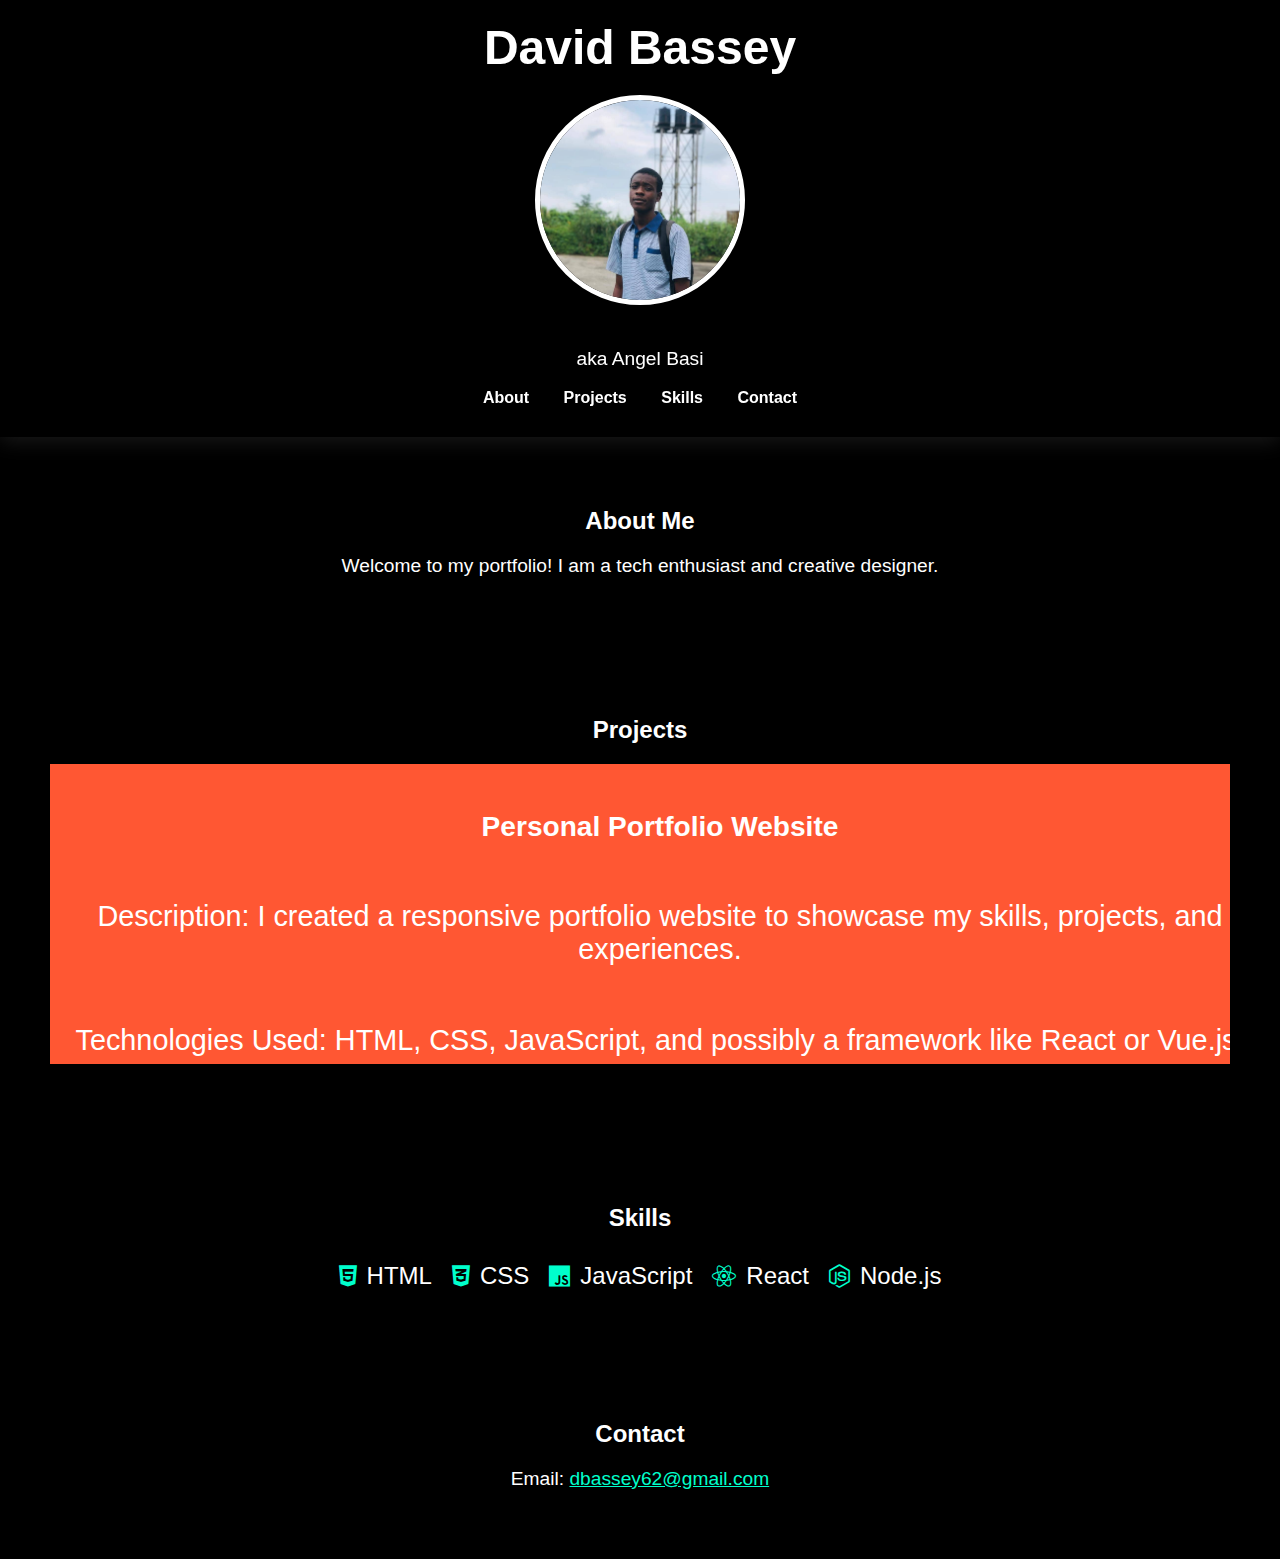
==== index.html @ 9bb6e6d1 "Update index.html" ====
<!DOCTYPE html>
<html lang="en">
<head>
    <meta charset="UTF-8">
    <meta name="viewport" content="width=device-width, initial-scale=1.0">
    <title>David Bassey - Portfolio</title>
    <link rel="stylesheet" href="https://cdnjs.cloudflare.com/ajax/libs/font-awesome/6.0.0-beta3/css/all.min.css">
    <style>
        body {
            margin: 0;
            font-family: 'Arial', sans-serif;
            background-color: #000; /* Black background */
            color: #fff; /* White text */
            overflow: hidden;
        }
        header {
            text-align: center;
            padding: 20px;
            animation: fadeIn 1s;
            position: sticky;
            top: 0;
            background: rgba(0, 0, 0, 0.8);
            z-index: 1000;
            box-shadow: 0 4px 20px rgba(255, 255, 255, 0.1);
        }
        nav {
            margin: 10px 0;
        }
        nav a {
            color: #fff;
            margin: 0 15px;
            text-decoration: none;
            font-weight: bold;
            transition: color 0.3s, transform 0.3s;
        }
        nav a:hover {
            color: #00ffcc; /* Teal on hover */
            transform: scale(1.1);
        }
        h1 {
            font-size: 3em;
            margin: 0;
            animation: slideDown 1s;
        }
        p {
            font-size: 1.2em;
            animation: fadeIn 1s 0.5s forwards;
        }
        .section {
            padding: 50px;
            text-align: center;
            animation: slideIn 1s forwards;
        }
        .image-container {
            margin: 20px 0;
            width: 200px;
            height: 200px;
            border-radius: 50%;
            overflow: hidden;
            display: inline-block;
            border: 5px solid #fff; /* Optional border */
            animation: pulse 2s infinite;
        }
        .image-container img {
            width: 100%;
            height: auto;
            transition: transform 0.5s;
        }
        .image-container:hover img {
            transform: scale(1.1);
        }
        .carousel {
            display: flex;
            overflow: hidden;
            position: relative;
            height: 300px; /* Increased height for better visibility */
            margin: 20px 0;
        }
        .carousel-inner {
            display: flex;
            transition: transform 0.5s ease;
            width: 400%;
        }
        .carousel-item {
            min-width: 100%;
            height: 100%;
            display: flex;
            flex-direction: column; /* Align items vertically */
            justify-content: center;
            align-items: center;
            color: #fff; /* White text */
            font-size: 1.5em; /* Adjusted font size */
            position: relative;
            overflow: hidden;
            animation: fadeInUp 0.5s forwards;
            padding: 20px; /* Padding for better text spacing */
        }
        .carousel-item:nth-child(1) {
            background-color: #ff5733; /* Red */
        }
        .carousel-item:nth-child(2) {
            background-color: #33aaff; /* Light Blue */
        }
        .carousel-item:nth-child(3) {
            background-color: #555; /* Dark Grey */
        }
        .carousel-item:nth-child(4) {
            background-color: #f3f3f3; /* Light Grey */
            color: #000; /* Black text for better visibility */
        }
        .carousel-item::before {
            content: '';
            position: absolute;
            top: 0;
            left: 0;
            right: 0;
            bottom: 0;
            background: rgba(255, 255, 255, 0.1);
            transition: opacity 0.5s;
            opacity: 0;
        }
        .carousel-item:hover::before {
            opacity: 1;
        }
        .skills {
            display: flex;
            justify-content: center;
            flex-wrap: wrap;
            margin-top: 20px;
        }
        .skill {
            margin: 10px;
            font-size: 1.5em;
            transition: transform 0.3s, color 0.3s;
            display: flex;
            align-items: center;
        }
        .skill i {
            margin-right: 10px;
            color: #00ffcc; /* Teal */
        }
        .skill:hover {
            transform: scale(1.2);
            color: #00ffcc; /* Teal */
        }
        @keyframes fadeIn {
            from { opacity: 0; }
            to { opacity: 1; }
        }
        @keyframes slideDown {
            from { transform: translateY(-20px); opacity: 0; }
            to { transform: translateY(0); opacity: 1; }
        }
        @keyframes slideIn {
            from { transform: translateY(50px); opacity: 0; }
            to { transform: translateY(0); opacity: 1; }
        }
        @keyframes pulse {
            0%, 100% { transform: scale(1); }
            50% { transform: scale(1.05); }
        }
        @keyframes fadeInUp {
            from { transform: translateY(20px); opacity: 0; }
            to { transform: translateY(0); opacity: 1; }
        }
    </style>
    <script>
        let currentIndex = 0;

        function showNext() {
            const items = document.querySelectorAll('.carousel-item');
            currentIndex = (currentIndex + 1) % items.length;
            document.querySelector('.carousel-inner').style.transform = `translateX(-${currentIndex * 100}%)`;
        }

        setInterval(showNext, 3000);
    </script>
</head>
<body>
    <header>
        <h1>David Bassey</h1>
        <div class="image-container">
            <img src="me.jpg" alt="David Bassey">
        </div>
        <p>aka Angel Basi</p>
        <nav>
            <a href="#about">About</a>
            <a href="#projects">Projects</a>
            <a href="#skills">Skills</a>
            <a href="#contact">Contact</a>
        </nav>
    </header>
    
    <div class="section" id="about">
        <h2>About Me</h2>
        <p>Welcome to my portfolio! I am a tech enthusiast and creative designer.</p>
    </div>

    <div class="section" id="projects">
        <h2>Projects</h2>
        <div class="carousel">
            <div class="carousel-inner">
                <div class="carousel-item">
                    <h3>Personal Portfolio Website</h3>
                    <p>Description: I created a responsive portfolio website to showcase my skills, projects, and experiences.</p>
                    <p>Technologies Used: HTML, CSS, JavaScript, and possibly a framework like React or Vue.js.</p>
                </div>
                <div class="carousel-item">
                    <h3>Task Management App</h3>
                    <p>Description: I developed a web application that allows users to create, manage, and track their tasks and to-do lists.</p>
                    <p>Technologies Used: Node.js for the backend, MongoDB for the database, and React Native for mobile development.</p>
                </div>
                <div class="carousel-item">
                    <h3>Orbital Blast</h3>
                    <p>Description: Orbital Blast is an exciting gaming project featuring immersive roleplay and multiplayer maps. Players can explore vast environments and engage in thrilling battles.</p>
                    <p>Technologies Used: Unreal Engine, C++, JavaScript.</p>
                    <p>Status: Project in progress. <em>Coming Soon!</em></p>
                </div>
                <div class="carousel-item">
                    <h3>Blog Platform</h3>
                    <p>Description: I developed a blogging platform that allows users to create, edit, and comment on blog posts.</p>
                    <p>Technologies Used: Ruby on Rails or Django for the backend, and React or Angular for the frontend.</p>
                </div>
            </div>
        </div>
    </div>

    <div class="section" id="skills">
        <h2>Skills</h2>
        <div class="skills">
            <div class="skill"><i class="fab fa-html5"></i>HTML</div>
            <div class="skill"><i class="fab fa-css3-alt"></i>CSS</div>
            <div class="skill"><i class="fab fa-js"></i>JavaScript</div>
            <div class="skill"><i class="fab fa-react"></i>React</div>
            <div class="skill"><i class="fab fa-node-js"></i>Node.js</div>
        </div>
    </div>

    <div class="section" id="contact">
        <h2>Contact</h2>
        <p>Email: <a href="mailto:dbassey62@gmail.com" style="color: #00ffcc;">dbassey62@gmail.com</a></p>
    </div>
</body>
</html>
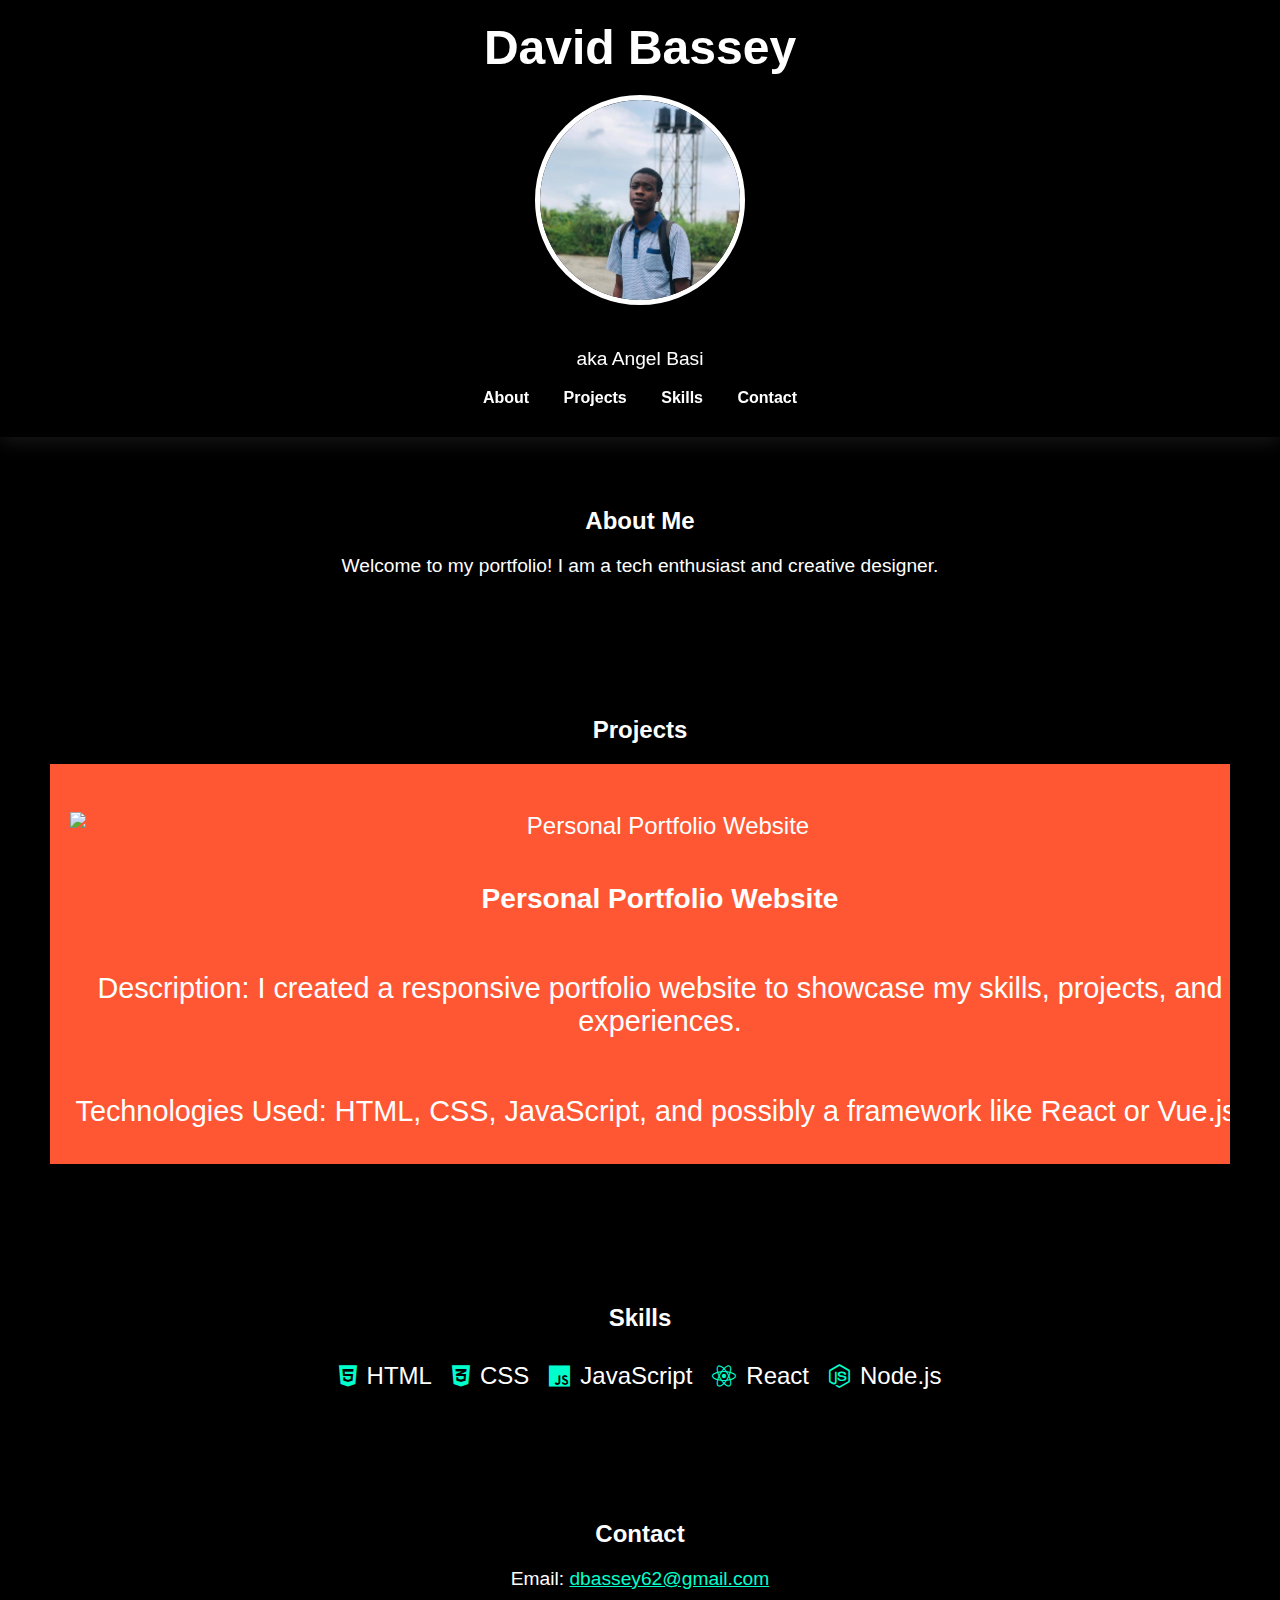
==== commit 8a7cbfd1: "Update index.html" ====
--- a/index.html
+++ b/index.html
@@ -73,7 +73,7 @@
             display: flex;
             overflow: hidden;
             position: relative;
-            height: 300px; /* Increased height for better visibility */
+            height: 400px; /* Increased height for better visibility */
             margin: 20px 0;
         }
         .carousel-inner {
@@ -107,6 +107,12 @@
         .carousel-item:nth-child(4) {
             background-color: #f3f3f3; /* Light Grey */
             color: #000; /* Black text for better visibility */
+        }
+        .carousel-item img {
+            width: 100%; /* Full width */
+            height: auto; /* Maintain aspect ratio */
+            max-height: 200px; /* Limit height for images */
+            margin-bottom: 15px; /* Space between image and text */
         }
         .carousel-item::before {
             content: '';
@@ -201,22 +207,26 @@
         <div class="carousel">
             <div class="carousel-inner">
                 <div class="carousel-item">
+                    <img src="portfolio.jpg" alt="Personal Portfolio Website"> <!-- Image for Personal Portfolio -->
                     <h3>Personal Portfolio Website</h3>
                     <p>Description: I created a responsive portfolio website to showcase my skills, projects, and experiences.</p>
                     <p>Technologies Used: HTML, CSS, JavaScript, and possibly a framework like React or Vue.js.</p>
                 </div>
                 <div class="carousel-item">
+                    <img src="task_management.jpg" alt="Task Management App"> <!-- Image for Task Management App -->
                     <h3>Task Management App</h3>
                     <p>Description: I developed a web application that allows users to create, manage, and track their tasks and to-do lists.</p>
                     <p>Technologies Used: Node.js for the backend, MongoDB for the database, and React Native for mobile development.</p>
                 </div>
                 <div class="carousel-item">
+                    <img src="orbital_blast.jpg" alt="Orbital Blast"> <!-- Image for Orbital Blast -->
                     <h3>Orbital Blast</h3>
                     <p>Description: Orbital Blast is an exciting gaming project featuring immersive roleplay and multiplayer maps. Players can explore vast environments and engage in thrilling battles.</p>
                     <p>Technologies Used: Unreal Engine, C++, JavaScript.</p>
                     <p>Status: Project in progress. <em>Coming Soon!</em></p>
                 </div>
                 <div class="carousel-item">
+                    <img src="blog_platform.jpg" alt="Blog Platform"> <!-- Image for Blog Platform -->
                     <h3>Blog Platform</h3>
                     <p>Description: I developed a blogging platform that allows users to create, edit, and comment on blog posts.</p>
                     <p>Technologies Used: Ruby on Rails or Django for the backend, and React or Angular for the frontend.</p>
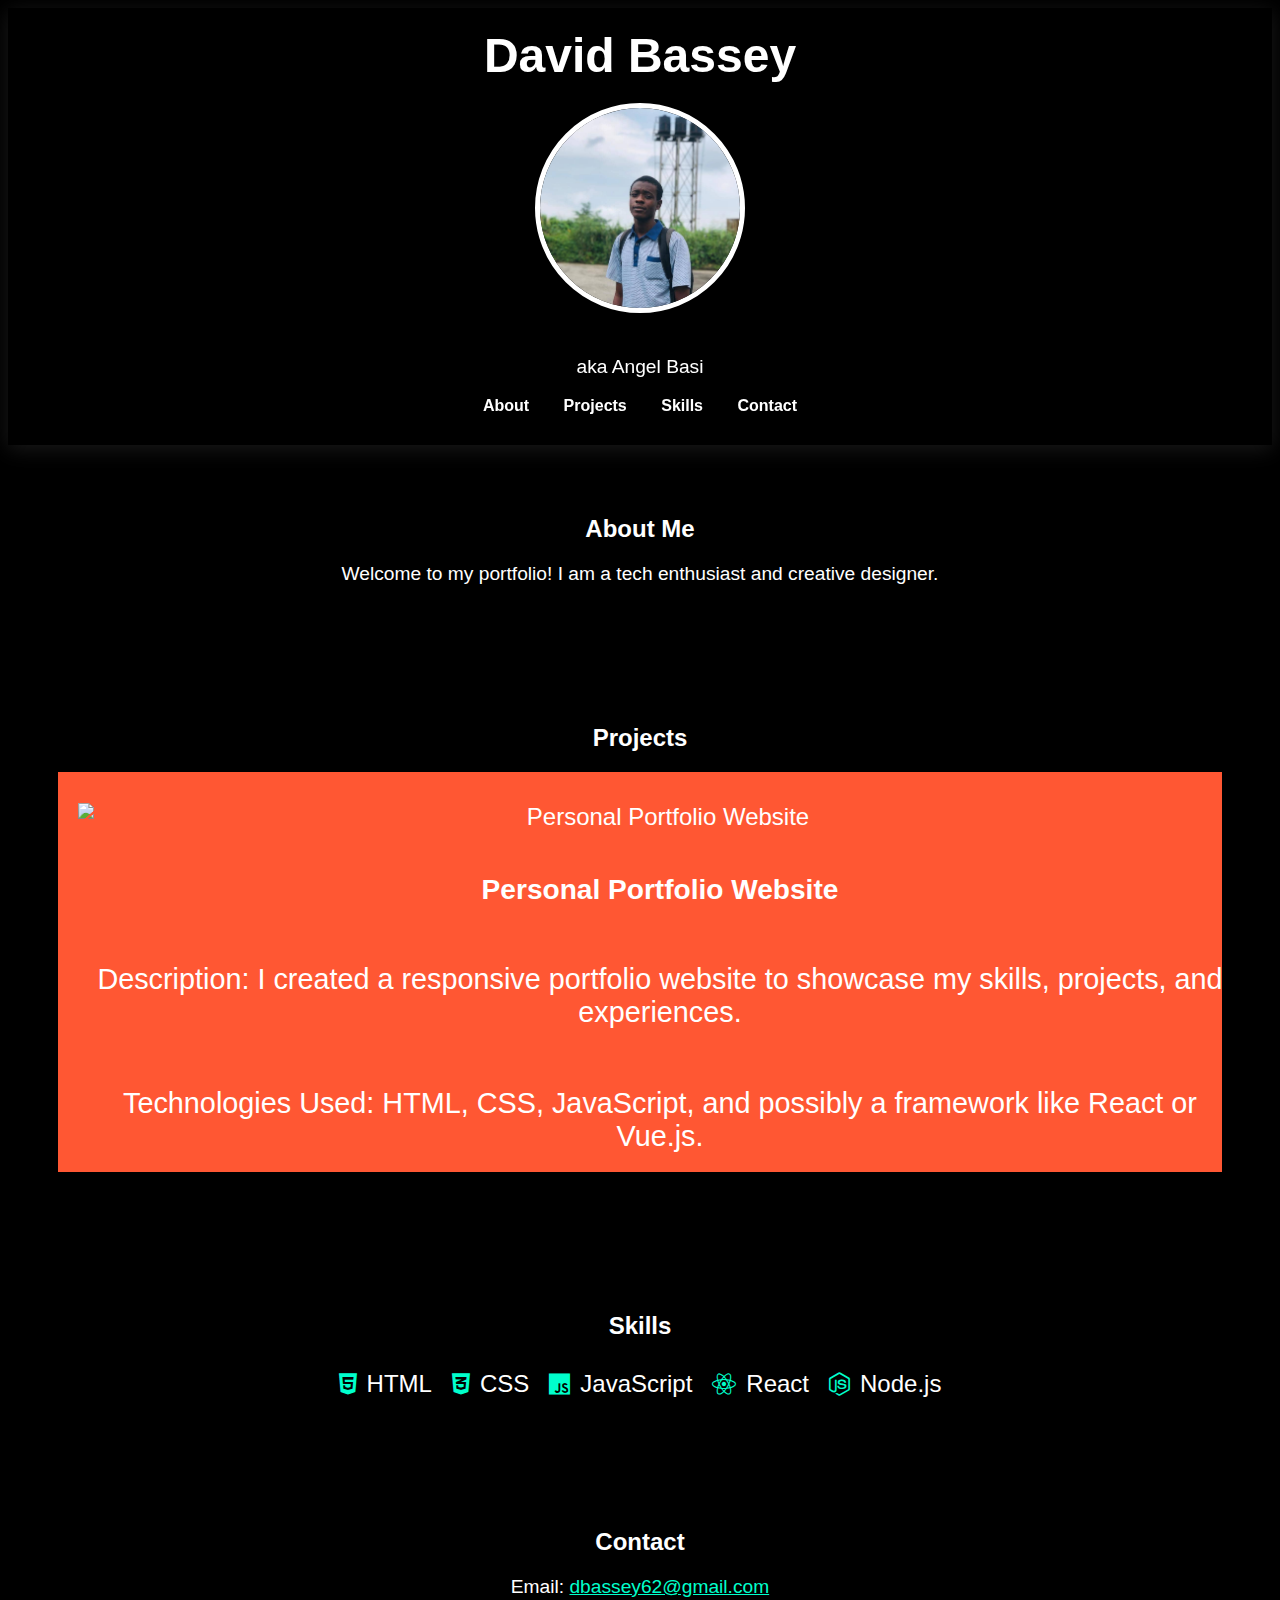
==== commit 7c9a95dd: "Update index.html" ====
--- a/index.html
+++ b/index.html
@@ -7,7 +7,7 @@
     <link rel="stylesheet" href="https://cdnjs.cloudflare.com/ajax/libs/font-awesome/6.0.0-beta3/css/all.min.css">
     <style>
         body {
-            margin: 0;
+            margin: 50;
             font-family: 'Arial', sans-serif;
             background-color: #000; /* Black background */
             color: #fff; /* White text */
@@ -102,10 +102,10 @@
             background-color: #33aaff; /* Light Blue */
         }
         .carousel-item:nth-child(3) {
-            background-color: #555; /* Dark Grey */
+            background-color: deep blue; /* blue */
         }
         .carousel-item:nth-child(4) {
-            background-color: #f3f3f3; /* Light Grey */
+            background-color: grey; /*  Grey */
             color: #000; /* Black text for better visibility */
         }
         .carousel-item img {
@@ -115,7 +115,7 @@
             margin-bottom: 15px; /* Space between image and text */
         }
         .carousel-item::before {
-            content: '';
+            content: 'show';
             position: absolute;
             top: 0;
             left: 0;
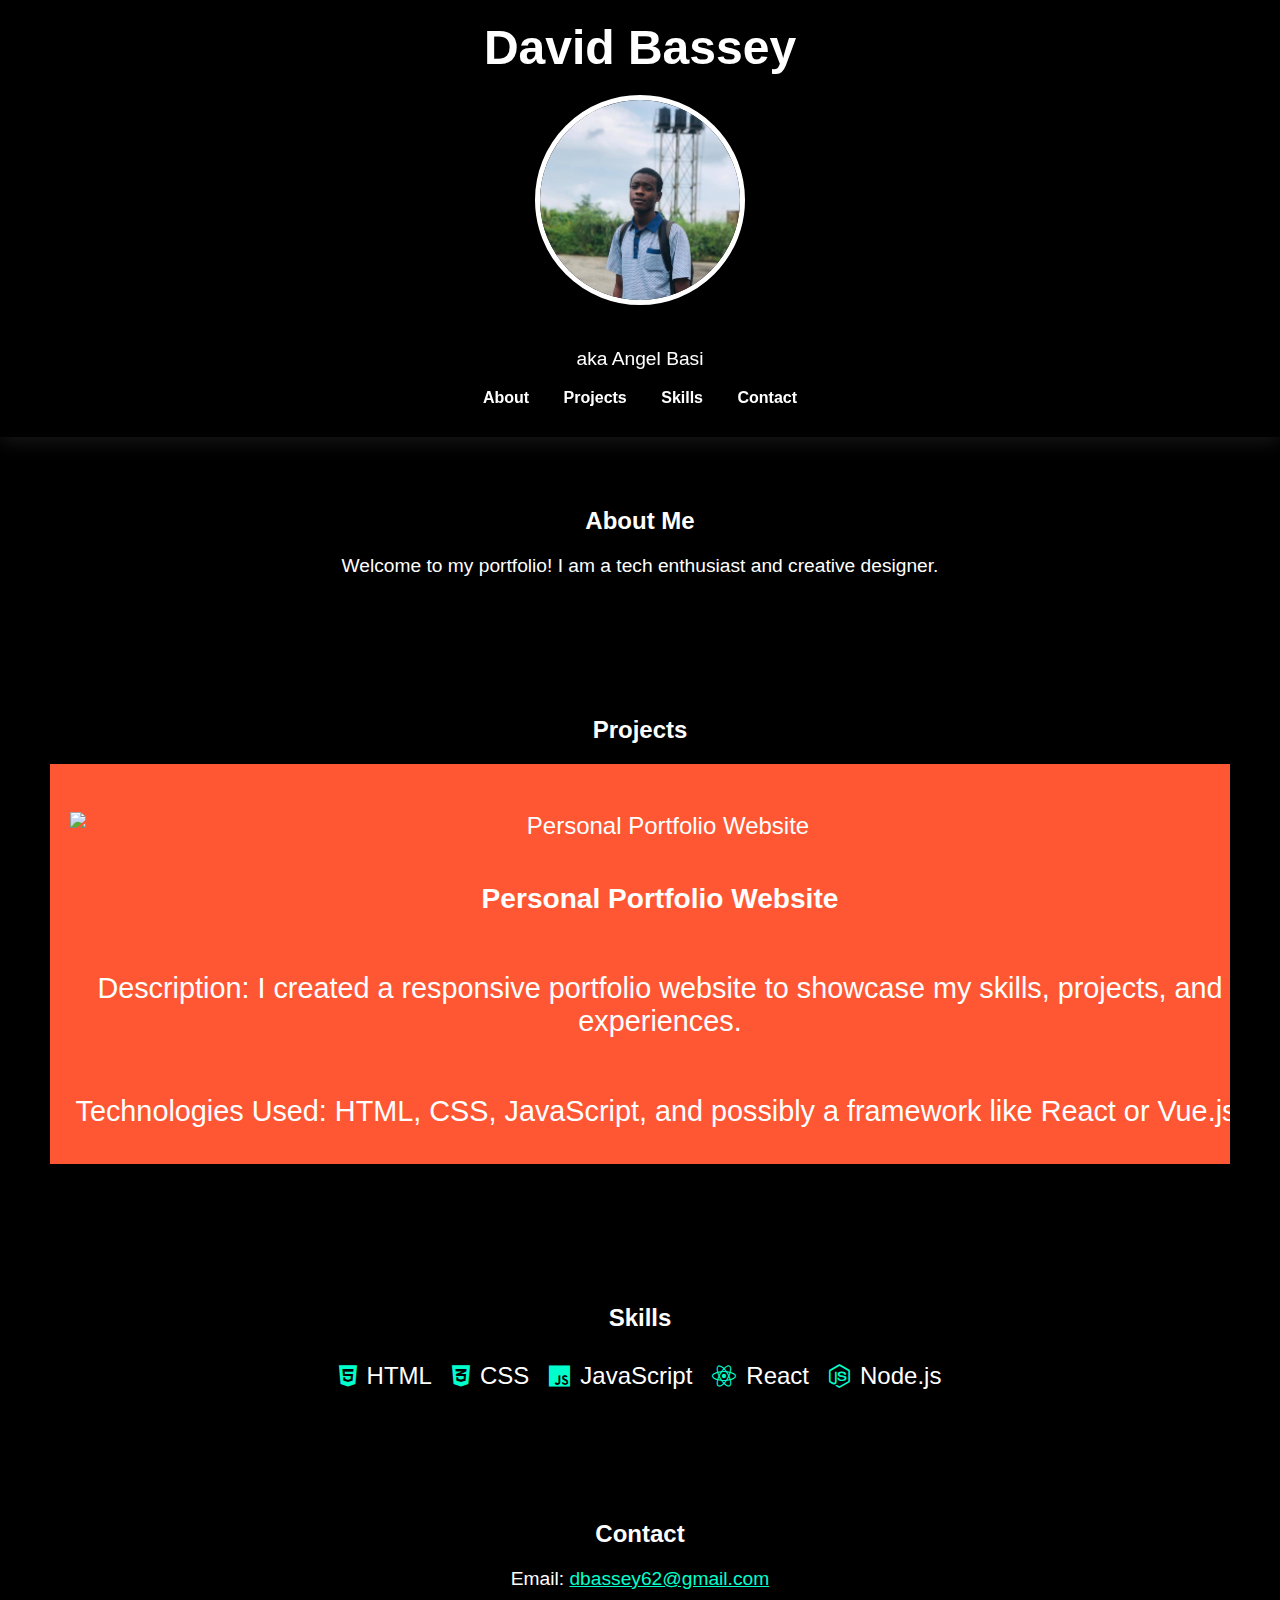
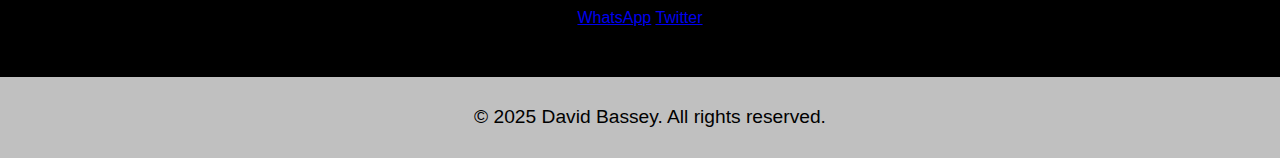
==== commit 0a1b106d: "Update index.html" ====
--- a/index.html
+++ b/index.html
@@ -7,11 +7,11 @@
     <link rel="stylesheet" href="https://cdnjs.cloudflare.com/ajax/libs/font-awesome/6.0.0-beta3/css/all.min.css">
     <style>
         body {
-            margin: 50;
+            margin: 0;
             font-family: 'Arial', sans-serif;
             background-color: #000; /* Black background */
             color: #fff; /* White text */
-            overflow: hidden;
+            overflow-x: hidden; /* Prevent horizontal overflow */
         }
         header {
             text-align: center;
@@ -102,10 +102,10 @@
             background-color: #33aaff; /* Light Blue */
         }
         .carousel-item:nth-child(3) {
-            background-color: deep blue; /* blue */
+            background-color: deepblue; /* Blue */
         }
         .carousel-item:nth-child(4) {
-            background-color: grey; /*  Grey */
+            background-color: grey; /* Grey */
             color: #000; /* Black text for better visibility */
         }
         .carousel-item img {
@@ -149,6 +149,15 @@
             transform: scale(1.2);
             color: #00ffcc; /* Teal */
         }
+           footer {
+            text-align: center;
+            padding: 10px;
+            background: silver; /* Silver background */
+            color: #000; /* Black text for better visibility */
+            position: relative;
+            bottom: 0;
+            width: 100%;
+        }
         @keyframes fadeIn {
             from { opacity: 0; }
             to { opacity: 1; }
@@ -186,7 +195,7 @@
     <header>
         <h1>David Bassey</h1>
         <div class="image-container">
-            <img src="me.jpg" alt="David Bassey">
+            <img src="me.jpg" alt="David Bassey" loading="lazy"> <!-- Added lazy loading -->
         </div>
         <p>aka Angel Basi</p>
         <nav>
@@ -207,26 +216,26 @@
         <div class="carousel">
             <div class="carousel-inner">
                 <div class="carousel-item">
-                    <img src="portfolio.jpg" alt="Personal Portfolio Website"> <!-- Image for Personal Portfolio -->
+                    <img src="portfolio.jpg" alt="Personal Portfolio Website" loading="lazy"> <!-- Added lazy loading -->
                     <h3>Personal Portfolio Website</h3>
                     <p>Description: I created a responsive portfolio website to showcase my skills, projects, and experiences.</p>
                     <p>Technologies Used: HTML, CSS, JavaScript, and possibly a framework like React or Vue.js.</p>
                 </div>
                 <div class="carousel-item">
-                    <img src="task_management.jpg" alt="Task Management App"> <!-- Image for Task Management App -->
+                    <img src="task_management.jpg" alt="Task Management App" loading="lazy"> <!-- Added lazy loading -->
                     <h3>Task Management App</h3>
                     <p>Description: I developed a web application that allows users to create, manage, and track their tasks and to-do lists.</p>
                     <p>Technologies Used: Node.js for the backend, MongoDB for the database, and React Native for mobile development.</p>
                 </div>
                 <div class="carousel-item">
-                    <img src="orbital_blast.jpg" alt="Orbital Blast"> <!-- Image for Orbital Blast -->
+                    <img src="orbital_blast.jpg" alt="Orbital Blast" loading="lazy"> <!-- Added lazy loading -->
                     <h3>Orbital Blast</h3>
                     <p>Description: Orbital Blast is an exciting gaming project featuring immersive roleplay and multiplayer maps. Players can explore vast environments and engage in thrilling battles.</p>
                     <p>Technologies Used: Unreal Engine, C++, JavaScript.</p>
                     <p>Status: Project in progress. <em>Coming Soon!</em></p>
                 </div>
                 <div class="carousel-item">
-                    <img src="blog_platform.jpg" alt="Blog Platform"> <!-- Image for Blog Platform -->
+                    <img src="blog_platform.jpg" alt="Blog Platform" loading="lazy"> <!-- Added lazy loading -->
                     <h3>Blog Platform</h3>
                     <p>Description: I developed a blogging platform that allows users to create, edit, and comment on blog posts.</p>
                     <p>Technologies Used: Ruby on Rails or Django for the backend, and React or Angular for the frontend.</p>
@@ -249,6 +258,16 @@
     <div class="section" id="contact">
         <h2>Contact</h2>
         <p>Email: <a href="mailto:dbassey62@gmail.com" style="color: #00ffcc;">dbassey62@gmail.com</a></p>
-    </div>
+  <div class="social-links">
+    <a href="https://wa.me/1234567890" target="_blank">WhatsApp</a>
+    <a href="https://twitter.com/yourtwitterhandle" target="_blank">Twitter</a>
+</div>
+
+    </div>
+    
+    <footer>
+        <p>&copy; 2025 David Bassey. All rights reserved.</p>
+    </footer>
+
 </body>
 </html>
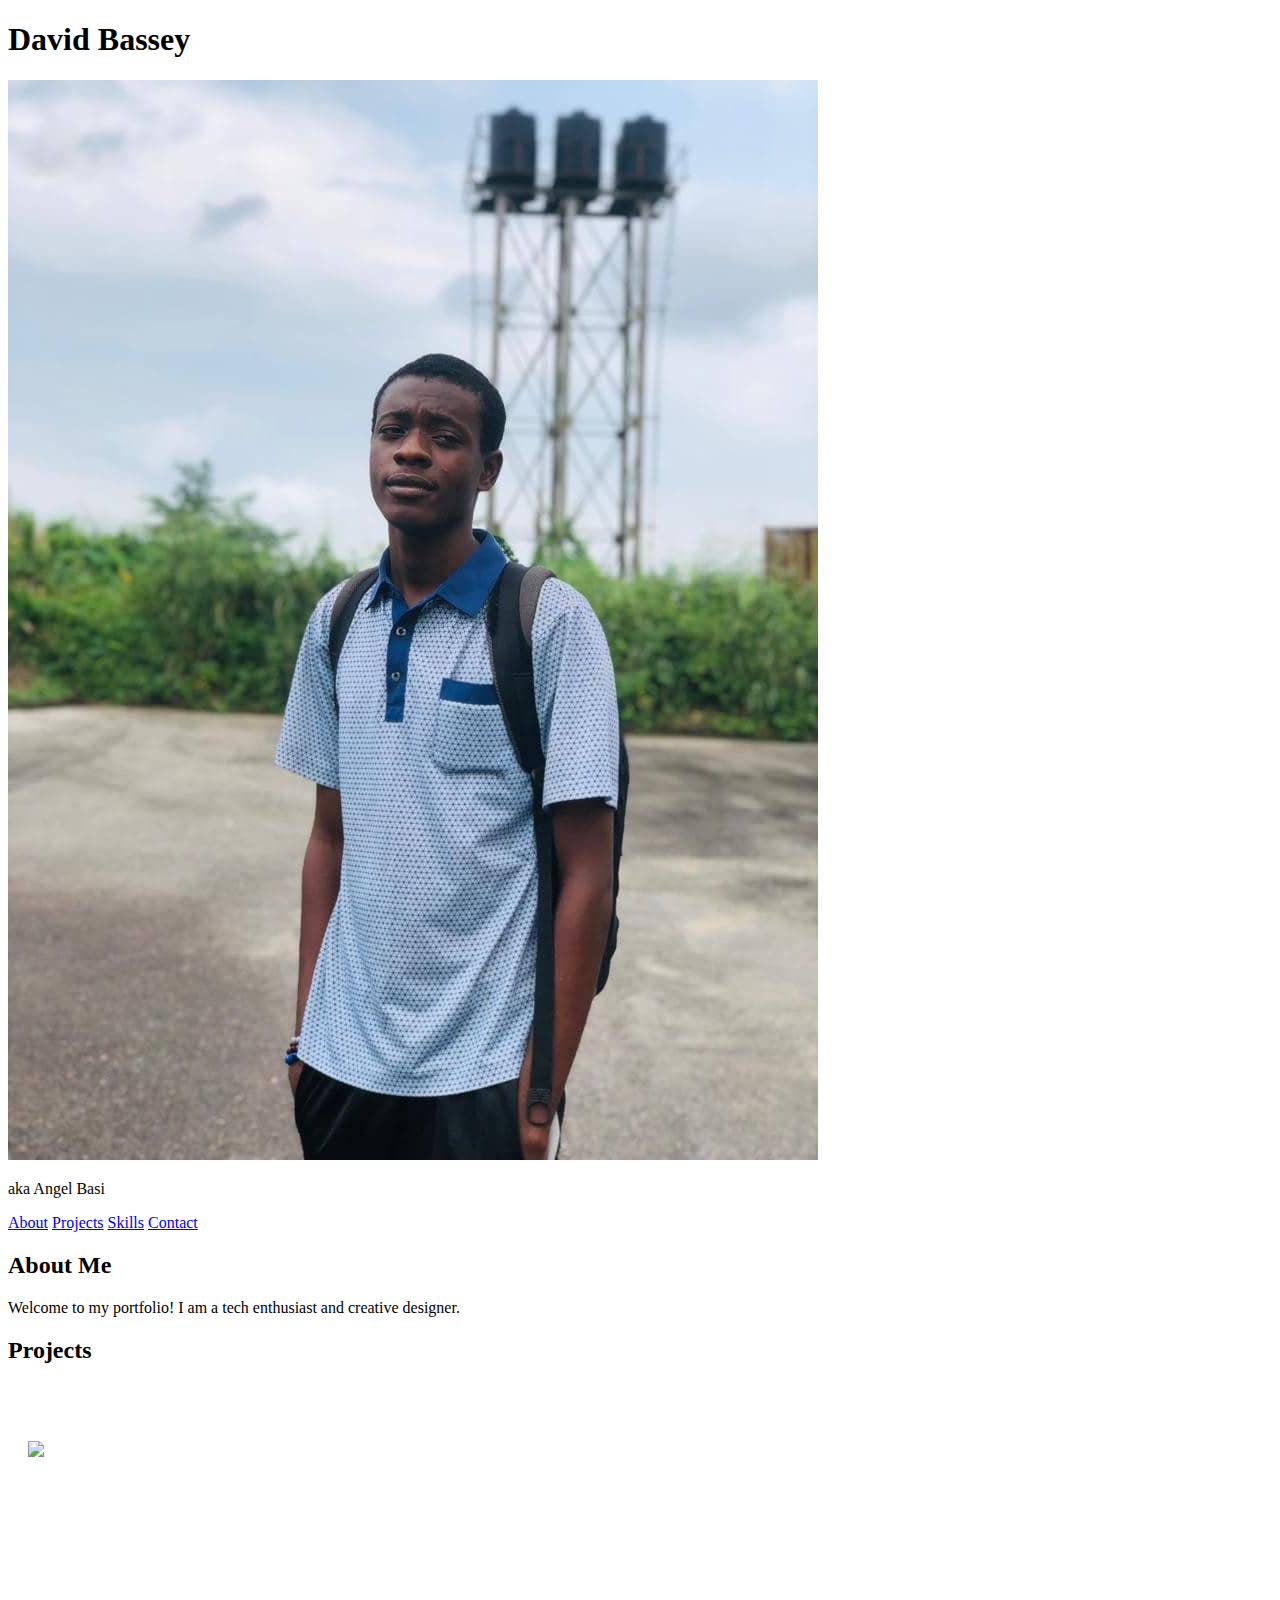
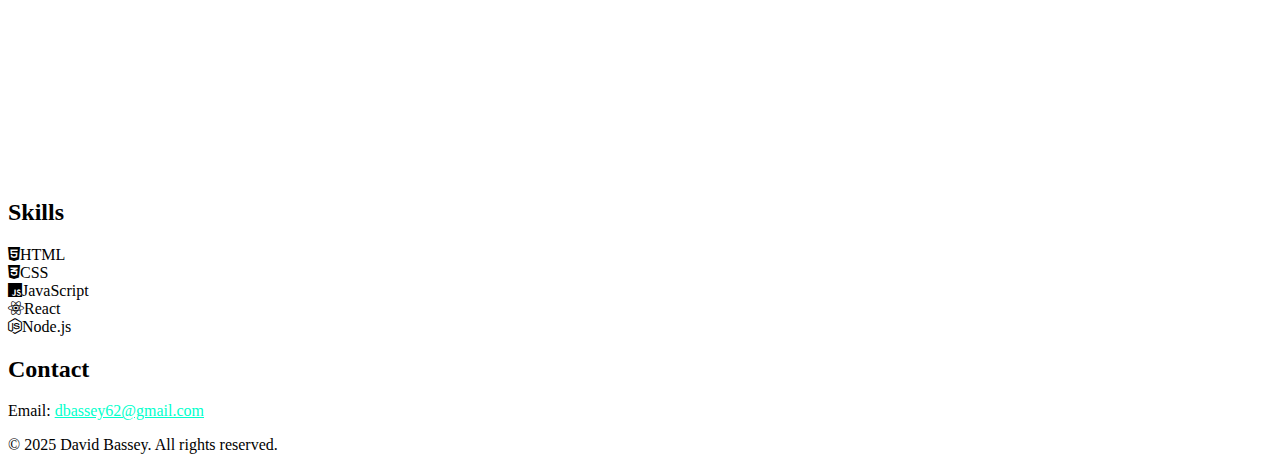
==== commit 640cf4b6: "Update index.html" ====
--- a/index.html
+++ b/index.html
@@ -6,84 +6,25 @@
     <title>David Bassey - Portfolio</title>
     <link rel="stylesheet" href="https://cdnjs.cloudflare.com/ajax/libs/font-awesome/6.0.0-beta3/css/all.min.css">
     <style>
-        body {
-            margin: 0;
-            font-family: 'Arial', sans-serif;
-            background-color: #000; /* Black background */
-            color: #fff; /* White text */
-            overflow-x: hidden; /* Prevent horizontal overflow */
-        }
-        header {
-            text-align: center;
-            padding: 20px;
-            animation: fadeIn 1s;
-            position: sticky;
-            top: 0;
-            background: rgba(0, 0, 0, 0.8);
-            z-index: 1000;
-            box-shadow: 0 4px 20px rgba(255, 255, 255, 0.1);
-        }
-        nav {
-            margin: 10px 0;
-        }
-        nav a {
-            color: #fff;
-            margin: 0 15px;
-            text-decoration: none;
-            font-weight: bold;
-            transition: color 0.3s, transform 0.3s;
-        }
-        nav a:hover {
-            color: #00ffcc; /* Teal on hover */
-            transform: scale(1.1);
-        }
-        h1 {
-            font-size: 3em;
-            margin: 0;
-            animation: slideDown 1s;
-        }
-        p {
-            font-size: 1.2em;
-            animation: fadeIn 1s 0.5s forwards;
-        }
-        .section {
-            padding: 50px;
-            text-align: center;
-            animation: slideIn 1s forwards;
-        }
-        .image-container {
-            margin: 20px 0;
-            width: 200px;
-            height: 200px;
-            border-radius: 50%;
-            overflow: hidden;
-            display: inline-block;
-            border: 5px solid #fff; /* Optional border */
-            animation: pulse 2s infinite;
-        }
-        .image-container img {
-            width: 100%;
-            height: auto;
-            transition: transform 0.5s;
-        }
-        .image-container:hover img {
-            transform: scale(1.1);
-        }
+        /* Existing styles... */
+
         .carousel {
             display: flex;
             overflow: hidden;
             position: relative;
-            height: 400px; /* Increased height for better visibility */
+            height: auto; /* Allow height to adjust based on content */
             margin: 20px 0;
         }
+
         .carousel-inner {
             display: flex;
             transition: transform 0.5s ease;
-            width: 400%;
+            width: 100%; /* Set width to 100% for responsiveness */
         }
+
         .carousel-item {
-            min-width: 100%;
-            height: 100%;
+            min-width: 100%; /* Each item takes full width */
+            height: auto; /* Allow height to adjust based on content */
             display: flex;
             flex-direction: column; /* Align items vertically */
             justify-content: center;
@@ -95,88 +36,12 @@
             animation: fadeInUp 0.5s forwards;
             padding: 20px; /* Padding for better text spacing */
         }
-        .carousel-item:nth-child(1) {
-            background-color: #ff5733; /* Red */
-        }
-        .carousel-item:nth-child(2) {
-            background-color: #33aaff; /* Light Blue */
-        }
-        .carousel-item:nth-child(3) {
-            background-color: deepblue; /* Blue */
-        }
-        .carousel-item:nth-child(4) {
-            background-color: grey; /* Grey */
-            color: #000; /* Black text for better visibility */
-        }
+
         .carousel-item img {
             width: 100%; /* Full width */
             height: auto; /* Maintain aspect ratio */
             max-height: 200px; /* Limit height for images */
             margin-bottom: 15px; /* Space between image and text */
-        }
-        .carousel-item::before {
-            content: 'show';
-            position: absolute;
-            top: 0;
-            left: 0;
-            right: 0;
-            bottom: 0;
-            background: rgba(255, 255, 255, 0.1);
-            transition: opacity 0.5s;
-            opacity: 0;
-        }
-        .carousel-item:hover::before {
-            opacity: 1;
-        }
-        .skills {
-            display: flex;
-            justify-content: center;
-            flex-wrap: wrap;
-            margin-top: 20px;
-        }
-        .skill {
-            margin: 10px;
-            font-size: 1.5em;
-            transition: transform 0.3s, color 0.3s;
-            display: flex;
-            align-items: center;
-        }
-        .skill i {
-            margin-right: 10px;
-            color: #00ffcc; /* Teal */
-        }
-        .skill:hover {
-            transform: scale(1.2);
-            color: #00ffcc; /* Teal */
-        }
-           footer {
-            text-align: center;
-            padding: 10px;
-            background: silver; /* Silver background */
-            color: #000; /* Black text for better visibility */
-            position: relative;
-            bottom: 0;
-            width: 100%;
-        }
-        @keyframes fadeIn {
-            from { opacity: 0; }
-            to { opacity: 1; }
-        }
-        @keyframes slideDown {
-            from { transform: translateY(-20px); opacity: 0; }
-            to { transform: translateY(0); opacity: 1; }
-        }
-        @keyframes slideIn {
-            from { transform: translateY(50px); opacity: 0; }
-            to { transform: translateY(0); opacity: 1; }
-        }
-        @keyframes pulse {
-            0%, 100% { transform: scale(1); }
-            50% { transform: scale(1.05); }
-        }
-        @keyframes fadeInUp {
-            from { transform: translateY(20px); opacity: 0; }
-            to { transform: translateY(0); opacity: 1; }
         }
     </style>
     <script>
@@ -195,7 +60,7 @@
     <header>
         <h1>David Bassey</h1>
         <div class="image-container">
-            <img src="me.jpg" alt="David Bassey" loading="lazy"> <!-- Added lazy loading -->
+            <img src="me.jpg" alt="David Bassey" loading="lazy">
         </div>
         <p>aka Angel Basi</p>
         <nav>
@@ -216,29 +81,29 @@
         <div class="carousel">
             <div class="carousel-inner">
                 <div class="carousel-item">
-                    <img src="portfolio.jpg" alt="Personal Portfolio Website" loading="lazy"> <!-- Added lazy loading -->
+                    <img src="portfolio.jpg" alt="Personal Portfolio Website" loading="lazy">
                     <h3>Personal Portfolio Website</h3>
-                    <p>Description: I created a responsive portfolio website to showcase my skills, projects, and experiences.</p>
-                    <p>Technologies Used: HTML, CSS, JavaScript, and possibly a framework like React or Vue.js.</p>
+                    <p>A responsive website showcasing my skills and projects.</p>
+                    <p>Technologies: HTML, CSS, JavaScript.</p>
                 </div>
                 <div class="carousel-item">
-                    <img src="task_management.jpg" alt="Task Management App" loading="lazy"> <!-- Added lazy loading -->
+                    <img src="task_management.jpg" alt="Task Management App" loading="lazy">
                     <h3>Task Management App</h3>
-                    <p>Description: I developed a web application that allows users to create, manage, and track their tasks and to-do lists.</p>
-                    <p>Technologies Used: Node.js for the backend, MongoDB for the database, and React Native for mobile development.</p>
+                    <p>A web app for creating and managing tasks.</p>
+                    <p>Technologies: Node.js, MongoDB, React Native.</p>
                 </div>
                 <div class="carousel-item">
-                    <img src="orbital_blast.jpg" alt="Orbital Blast" loading="lazy"> <!-- Added lazy loading -->
+                    <img src="orbital_blast.jpg" alt="Orbital Blast" loading="lazy">
                     <h3>Orbital Blast</h3>
-                    <p>Description: Orbital Blast is an exciting gaming project featuring immersive roleplay and multiplayer maps. Players can explore vast environments and engage in thrilling battles.</p>
-                    <p>Technologies Used: Unreal Engine, C++, JavaScript.</p>
-                    <p>Status: Project in progress. <em>Coming Soon!</em></p>
+                    <p>An immersive gaming project with multiplayer features.</p>
+                    <p>Technologies: Unreal Engine, C++.</p>
+                    <p>Status: In progress. <em>Coming Soon!</em></p>
                 </div>
                 <div class="carousel-item">
-                    <img src="blog_platform.jpg" alt="Blog Platform" loading="lazy"> <!-- Added lazy loading -->
+                    <img src="blog_platform.jpg" alt="Blog Platform" loading="lazy">
                     <h3>Blog Platform</h3>
-                    <p>Description: I developed a blogging platform that allows users to create, edit, and comment on blog posts.</p>
-                    <p>Technologies Used: Ruby on Rails or Django for the backend, and React or Angular for the frontend.</p>
+                    <p>A platform for creating and sharing blog posts.</p>
+                    <p>Technologies: Ruby on Rails, React.</p>
                 </div>
             </div>
         </div>
@@ -258,16 +123,10 @@
     <div class="section" id="contact">
         <h2>Contact</h2>
         <p>Email: <a href="mailto:dbassey62@gmail.com" style="color: #00ffcc;">dbassey62@gmail.com</a></p>
-  <div class="social-links">
-    <a href="https://wa.me/1234567890" target="_blank">WhatsApp</a>
-    <a href="https://twitter.com/yourtwitterhandle" target="_blank">Twitter</a>
-</div>
+    </div>
 
-    </div>
-    
     <footer>
         <p>&copy; 2025 David Bassey. All rights reserved.</p>
     </footer>
-
 </body>
 </html>
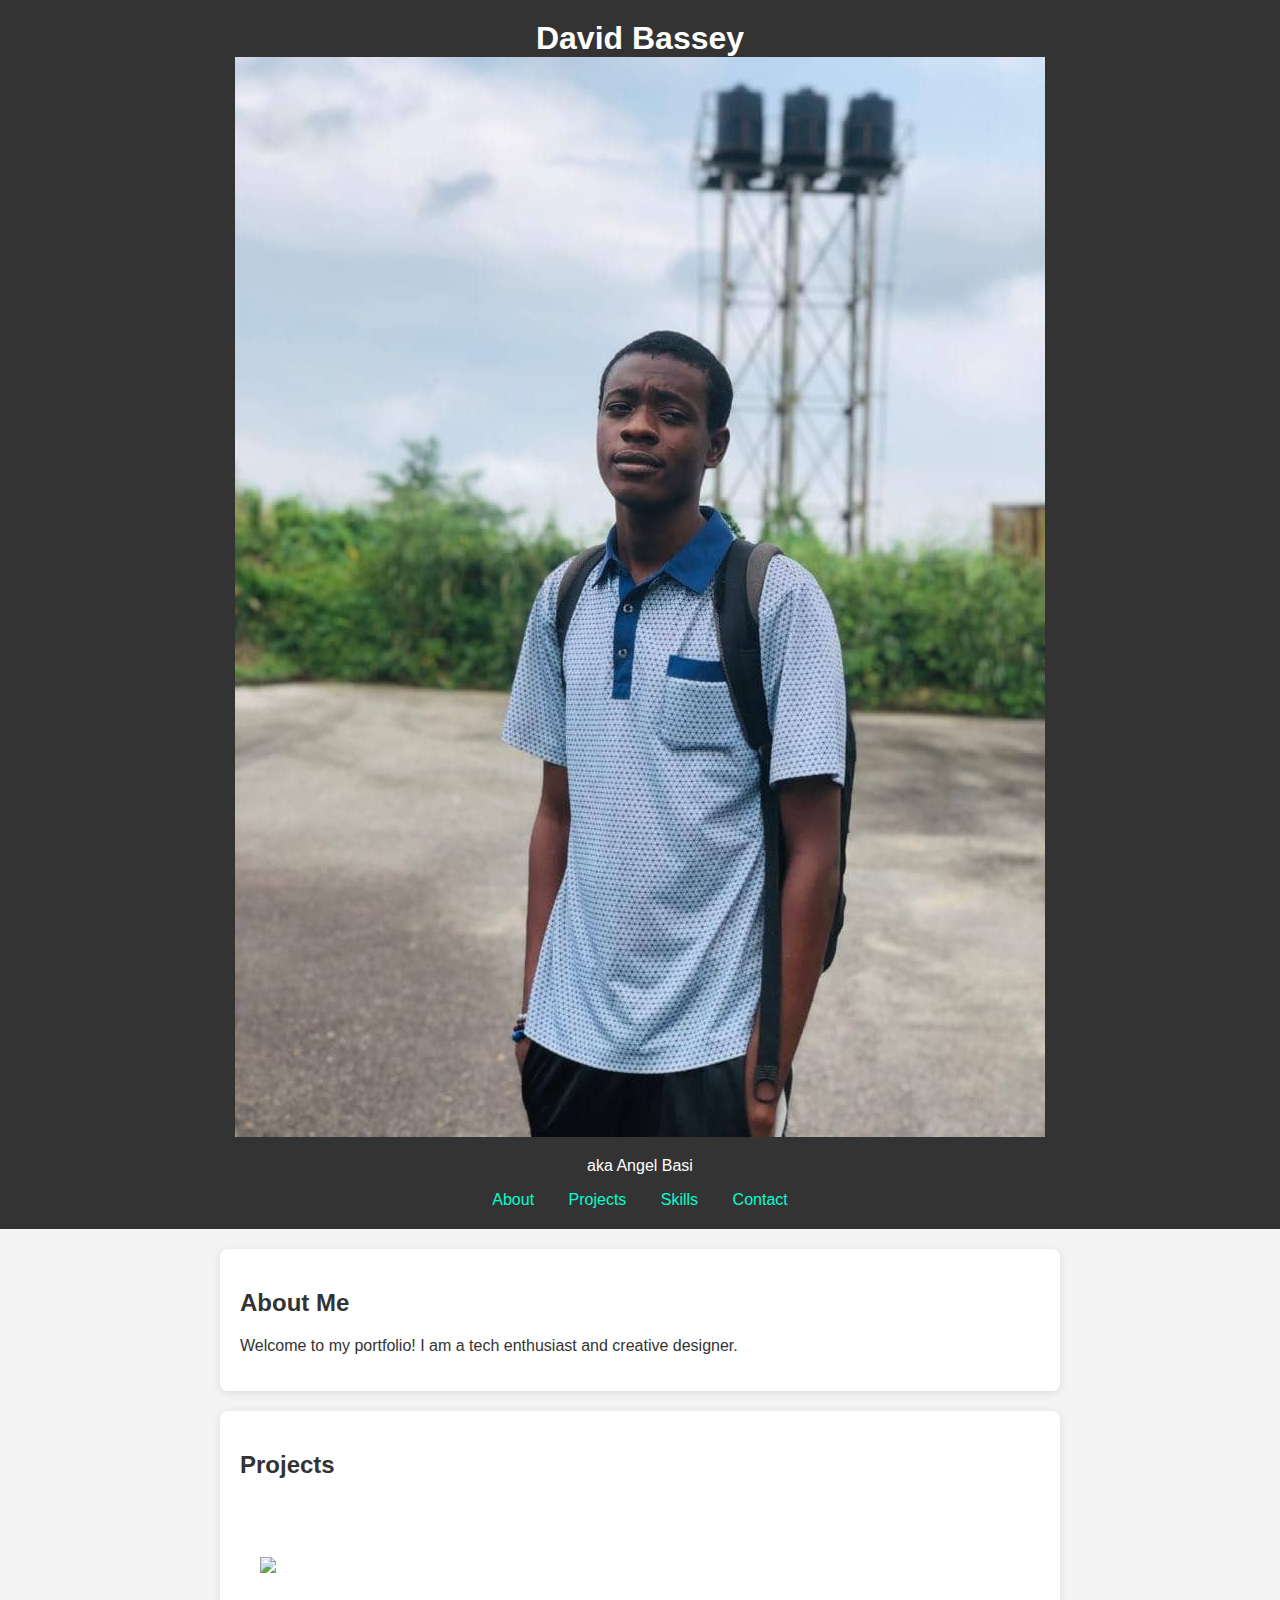
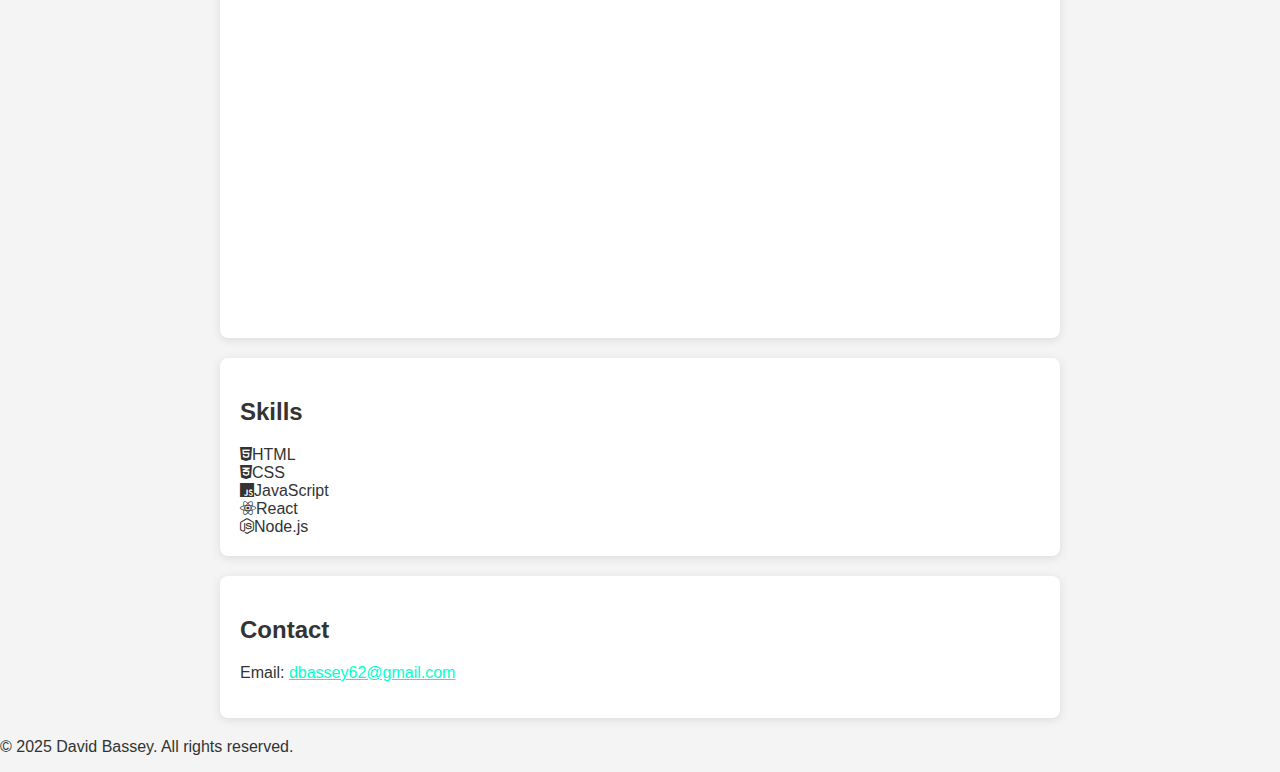
==== commit f233dfc4: "Update index.html" ====
--- a/index.html
+++ b/index.html
@@ -6,7 +6,39 @@
     <title>David Bassey - Portfolio</title>
     <link rel="stylesheet" href="https://cdnjs.cloudflare.com/ajax/libs/font-awesome/6.0.0-beta3/css/all.min.css">
     <style>
-        /* Existing styles... */
+        body {
+    font-family: Arial, sans-serif; /* Sets the font for the entire page */
+    margin: 0; /* Removes default margin */
+    padding: 0; /* Removes default padding */
+    background-color: #f4f4f4; /* Light grey background color */
+    color: #333; /* Dark grey text color */
+}
+
+header {
+    background: #333; /* Dark background for the header */
+    color: #fff; /* White text color */
+    padding: 20px; /* Padding around the header content */
+    text-align: center; /* Center-aligns text in header */
+}
+
+h1 {
+    margin: 0; /* Removes default margin from the heading */
+}
+
+nav a {
+    color: #00ffcc; /* Light cyan color for navigation links */
+    margin: 0 15px; /* Horizontal margin between links */
+    text-decoration: none; /* Removes underline from links */
+}
+
+.section {
+    padding: 20px; /* Padding inside each section */
+    margin: 20px auto; /* Vertical margin and centers the section */
+    max-width: 800px; /* Maximum width of the section */
+    background: #fff; /* White background for sections */
+    border-radius: 8px; /* Rounded corners */
+    box-shadow: 0 2px 10px rgba(0, 0, 0, 0.1); /* Subtle shadow effect */
+}
 
         .carousel {
             display: flex;
